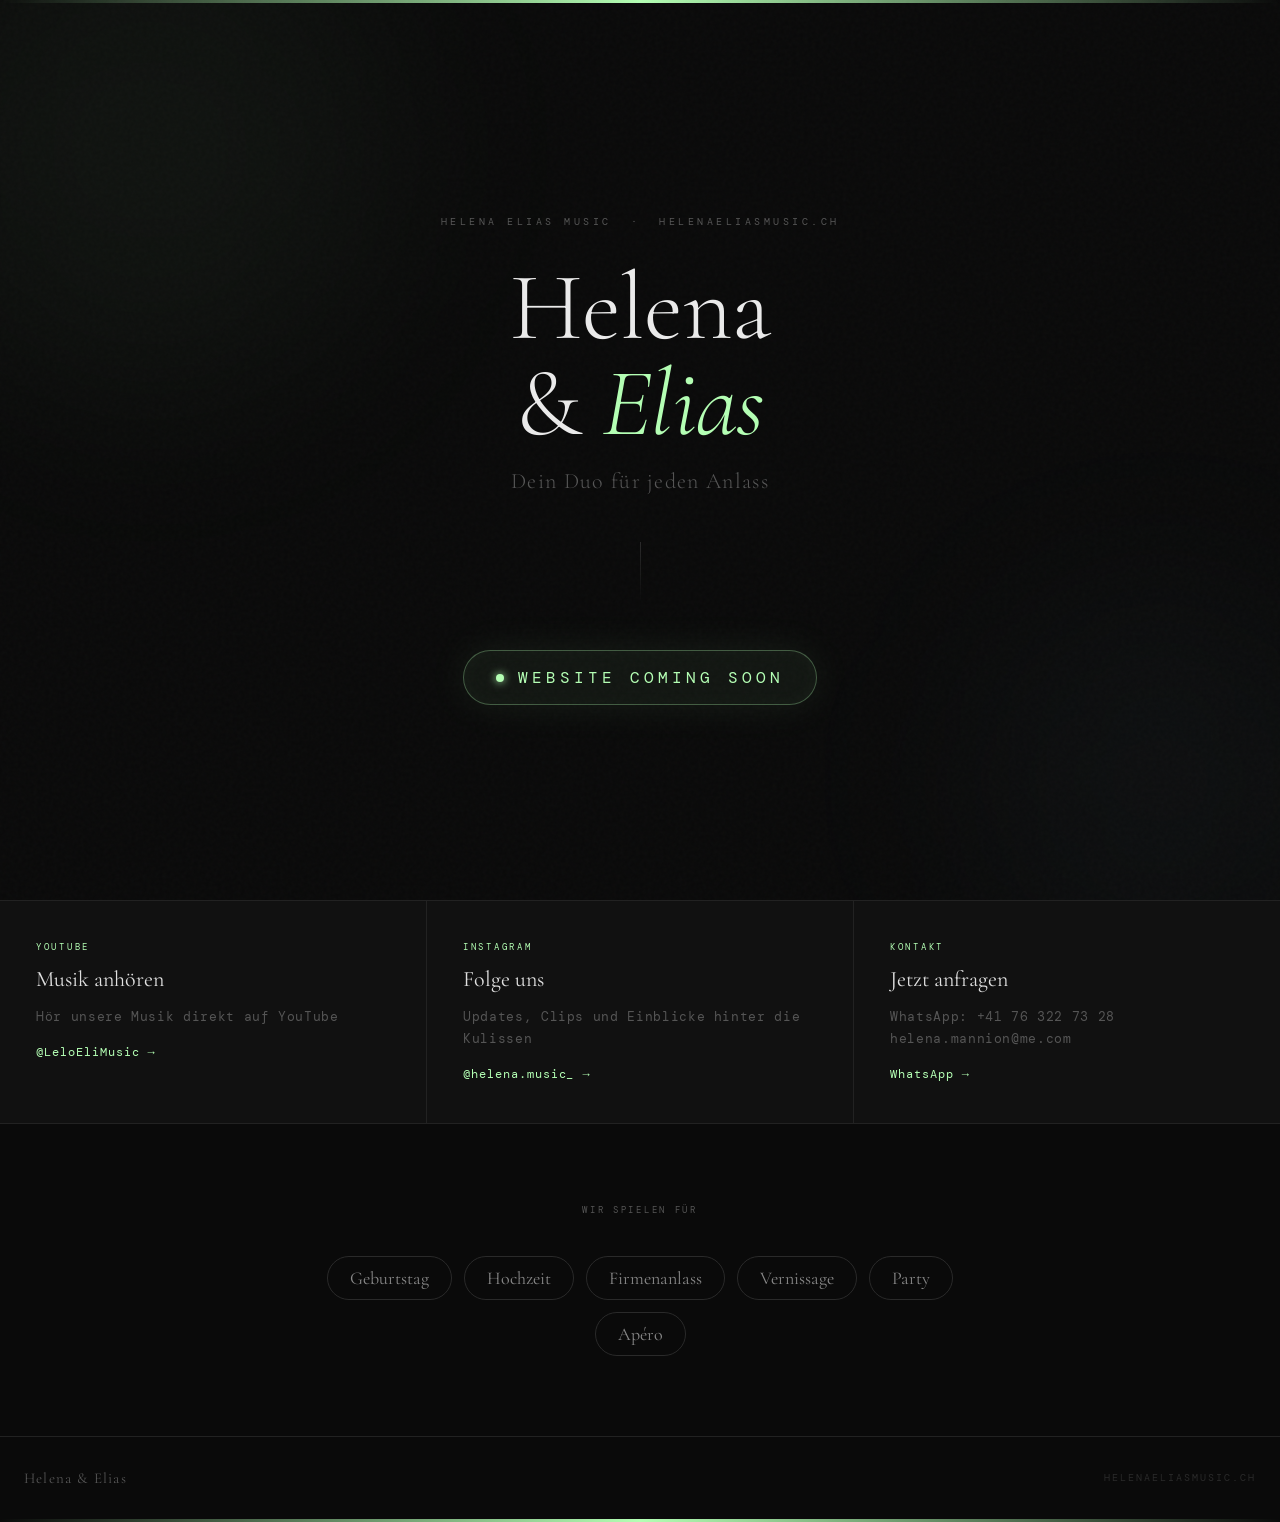
==== index.html @ 54dea88c "add coming soon page" ====
<!DOCTYPE html>
<html lang="de">
<head>
<meta charset="UTF-8">
<meta name="viewport" content="width=device-width, initial-scale=1.0">
<title>Helena Elias Music</title>
<link rel="preconnect" href="https://fonts.googleapis.com">
<link href="https://fonts.googleapis.com/css2?family=Cormorant+Garamond:ital,wght@0,300;0,400;0,600;1,300;1,400&family=DM+Mono:wght@300;400&display=swap" rel="stylesheet">
<style>
  :root {
    --black: #0a0a0a;
    --dark: #111111;
    --card: #161616;
    --border: #222222;
    --green: #b4ffb4;
    --green-dim: rgba(180,255,180,0.08);
    --text: #d8d8d8;
    --muted: #555555;
    --faint: #2a2a2a;
  }

  *, *::before, *::after { box-sizing: border-box; margin: 0; padding: 0; }

  html { scroll-behavior: smooth; }

  body {
    background: var(--black);
    color: var(--text);
    font-family: 'DM Mono', monospace;
    min-height: 100vh;
    overflow-x: hidden;
  }

  /* ── Grain overlay ── */
  body::after {
    content: '';
    position: fixed;
    inset: 0;
    background-image: url("data:image/svg+xml,%3Csvg viewBox='0 0 256 256' xmlns='http://www.w3.org/2000/svg'%3E%3Cfilter id='noise'%3E%3CfeTurbulence type='fractalNoise' baseFrequency='0.9' numOctaves='4' stitchTiles='stitch'/%3E%3C/filter%3E%3Crect width='100%25' height='100%25' filter='url(%23noise)' opacity='1'/%3E%3C/svg%3E");
    opacity: 0.025;
    pointer-events: none;
    z-index: 100;
  }

  /* ── Ambient glow ── */
  .glow {
    position: fixed;
    border-radius: 50%;
    pointer-events: none;
    filter: blur(100px);
    z-index: 0;
  }
  .glow-1 {
    width: 500px; height: 500px;
    background: rgba(180,255,180,0.04);
    top: -100px; left: -100px;
    animation: drift1 18s ease-in-out infinite alternate;
  }
  .glow-2 {
    width: 400px; height: 400px;
    background: rgba(150,220,255,0.03);
    bottom: -80px; right: -80px;
    animation: drift2 22s ease-in-out infinite alternate;
  }
  @keyframes drift1 { to { transform: translate(60px, 80px); } }
  @keyframes drift2 { to { transform: translate(-50px, -60px); } }

  /* ── Top bar ── */
  .topbar {
    position: fixed;
    top: 0; left: 0; right: 0;
    height: 3px;
    background: linear-gradient(to right, transparent, var(--green), transparent);
    z-index: 10;
  }

  /* ── Hero ── */
  .hero {
    position: relative;
    z-index: 1;
    min-height: 100vh;
    display: flex;
    flex-direction: column;
    align-items: center;
    justify-content: center;
    padding: 80px 24px 60px;
    text-align: center;
    gap: 0;
  }

  .eyebrow {
    font-size: 10px;
    letter-spacing: 0.35em;
    text-transform: uppercase;
    color: var(--muted);
    margin-bottom: 32px;
    opacity: 0;
    animation: fadeUp 0.8s 0.2s cubic-bezier(0.22,1,0.36,1) forwards;
  }

  .title {
    font-family: 'Cormorant Garamond', serif;
    font-weight: 300;
    font-size: clamp(52px, 10vw, 96px);
    line-height: 1.0;
    letter-spacing: -0.01em;
    color: #ebebeb;
    opacity: 0;
    animation: fadeUp 0.9s 0.35s cubic-bezier(0.22,1,0.36,1) forwards;
  }

  .title em {
    font-style: italic;
    color: var(--green);
  }

  .subtitle {
    font-family: 'Cormorant Garamond', serif;
    font-weight: 300;
    font-size: clamp(16px, 3vw, 22px);
    color: var(--muted);
    letter-spacing: 0.06em;
    margin-top: 16px;
    opacity: 0;
    animation: fadeUp 0.9s 0.5s cubic-bezier(0.22,1,0.36,1) forwards;
  }

  /* ── Divider ── */
  .h-rule {
    width: 1px;
    height: 60px;
    background: linear-gradient(to bottom, var(--faint), transparent);
    margin: 48px auto;
    opacity: 0;
    animation: fadeUp 0.8s 0.65s forwards;
  }

  /* ── Coming Soon badge ── */
  .badge {
    display: inline-flex;
    align-items: center;
    gap: 14px;
    border: 1px solid rgba(180,255,180,0.3);
    border-radius: 100px;
    padding: 16px 32px;
    font-size: clamp(13px, 2vw, 16px);
    letter-spacing: 0.25em;
    text-transform: uppercase;
    color: var(--green);
    background: rgba(180,255,180,0.05);
    box-shadow: 0 0 40px rgba(180,255,180,0.08), inset 0 0 20px rgba(180,255,180,0.03);
    opacity: 0;
    animation: fadeUp 0.8s 0.75s forwards;
  }

  .badge-dot {
    width: 8px; height: 8px;
    border-radius: 50%;
    background: var(--green);
    box-shadow: 0 0 8px var(--green);
    animation: pulse 2s ease-in-out infinite;
    flex-shrink: 0;
  }
  @keyframes pulse {
    0%, 100% { opacity: 1; transform: scale(1); box-shadow: 0 0 8px var(--green); }
    50% { opacity: 0.5; transform: scale(0.7); box-shadow: 0 0 4px var(--green); }
  }

  /* ── Cards row ── */
  .cards {
    position: relative;
    z-index: 1;
    display: grid;
    grid-template-columns: repeat(auto-fit, minmax(240px, 1fr));
    gap: 1px;
    background: var(--border);
    border-top: 1px solid var(--border);
    border-bottom: 1px solid var(--border);
    opacity: 0;
    animation: fadeUp 1s 1s forwards;
  }

  .card {
    background: var(--dark);
    padding: 40px 36px;
    display: flex;
    flex-direction: column;
    gap: 12px;
    transition: background 0.3s;
  }
  .card:hover { background: var(--card); }

  .card-label {
    font-size: 9px;
    letter-spacing: 0.3em;
    text-transform: uppercase;
    color: var(--green);
  }

  .card-title {
    font-family: 'Cormorant Garamond', serif;
    font-size: 22px;
    font-weight: 400;
    color: #e0e0e0;
    line-height: 1.3;
  }

  .card-value {
    font-size: 13px;
    color: var(--muted);
    letter-spacing: 0.05em;
    line-height: 1.7;
  }

  .card-link {
    display: inline-block;
    margin-top: 4px;
    font-size: 12px;
    color: var(--green);
    text-decoration: none;
    letter-spacing: 0.08em;
    border-bottom: 1px solid transparent;
    transition: border-color 0.2s;
  }
  .card-link:hover { border-color: var(--green); }

  /* ── Events list ── */
  .occasions {
    position: relative;
    z-index: 1;
    padding: 80px 24px;
    max-width: 700px;
    margin: 0 auto;
    text-align: center;
    opacity: 0;
    animation: fadeUp 1s 1.2s forwards;
  }

  .occasions-label {
    font-size: 9px;
    letter-spacing: 0.3em;
    text-transform: uppercase;
    color: var(--muted);
    margin-bottom: 40px;
  }

  .occasions-grid {
    display: flex;
    flex-wrap: wrap;
    justify-content: center;
    gap: 12px;
  }

  .occasion-pill {
    border: 1px solid var(--faint);
    border-radius: 100px;
    padding: 10px 22px;
    font-family: 'Cormorant Garamond', serif;
    font-size: 18px;
    color: #888;
    transition: border-color 0.3s, color 0.3s;
    cursor: default;
  }
  .occasion-pill:hover { border-color: var(--green); color: #d8d8d8; }

  /* ── Footer ── */
  footer {
    position: relative;
    z-index: 1;
    border-top: 1px solid var(--border);
    padding: 32px 24px;
    display: flex;
    justify-content: space-between;
    align-items: center;
    flex-wrap: wrap;
    gap: 12px;
  }

  .footer-name {
    font-family: 'Cormorant Garamond', serif;
    font-size: 15px;
    color: var(--muted);
    letter-spacing: 0.08em;
  }

  .footer-domain {
    font-size: 10px;
    letter-spacing: 0.2em;
    color: var(--faint);
    text-transform: uppercase;
  }

  /* Bottom accent bar */
  .bottombar {
    height: 3px;
    background: linear-gradient(to right, transparent, var(--green), transparent);
  }

  @keyframes fadeUp {
    from { opacity: 0; transform: translateY(18px); }
    to   { opacity: 1; transform: translateY(0); }
  }

  @media (max-width: 480px) {
    .cards { grid-template-columns: 1fr; }
    footer { justify-content: center; text-align: center; }
  }
</style>
</head>
<body>

<div class="glow glow-1"></div>
<div class="glow glow-2"></div>
<div class="topbar"></div>

<!-- Hero -->
<section class="hero">
  <p class="eyebrow">Helena Elias Music &nbsp;·&nbsp; helenaeliasmusic.ch</p>

  <h1 class="title">Helena<br>&amp; <em>Elias</em></h1>
  <p class="subtitle">Dein Duo für jeden Anlass</p>

  <div class="h-rule"></div>

  <div class="badge">
    <span class="badge-dot"></span>
    Website coming soon
  </div>
</section>

<!-- Contact Cards -->
<div class="cards">
  <div class="card">
    <span class="card-label">YouTube</span>
    <div class="card-title">Musik anhören</div>
    <div class="card-value">Hör unsere Musik direkt auf YouTube</div>
    <a class="card-link" href="https://www.youtube.com/@LeloEliMusic" target="_blank">@LeloEliMusic →</a>
  </div>

  <div class="card">
    <span class="card-label">Instagram</span>
    <div class="card-title">Folge uns</div>
    <div class="card-value">Updates, Clips und Einblicke hinter die Kulissen</div>
    <a class="card-link" href="https://www.instagram.com/helena.music_" target="_blank">@helena.music_ →</a>
  </div>

  <div class="card">
    <span class="card-label">Kontakt</span>
    <div class="card-title">Jetzt anfragen</div>
    <div class="card-value">
      WhatsApp: +41 76 322 73 28<br>
      helena.mannion@me.com
    </div>
    <a class="card-link" href="https://wa.me/41763227328" target="_blank">WhatsApp →</a>
  </div>
</div>

<!-- Occasions -->
<section class="occasions">
  <p class="occasions-label">Wir spielen für</p>
  <div class="occasions-grid">
    <span class="occasion-pill">Geburtstag</span>
    <span class="occasion-pill">Hochzeit</span>
    <span class="occasion-pill">Firmenanlass</span>
    <span class="occasion-pill">Vernissage</span>
    <span class="occasion-pill">Party</span>
    <span class="occasion-pill">Apéro</span>
  </div>
</section>

<!-- Footer -->
<footer>
  <span class="footer-name">Helena &amp; Elias</span>
  <span class="footer-domain">helenaeliasmusic.ch</span>
</footer>
<div class="bottombar"></div>

</body>
</html>
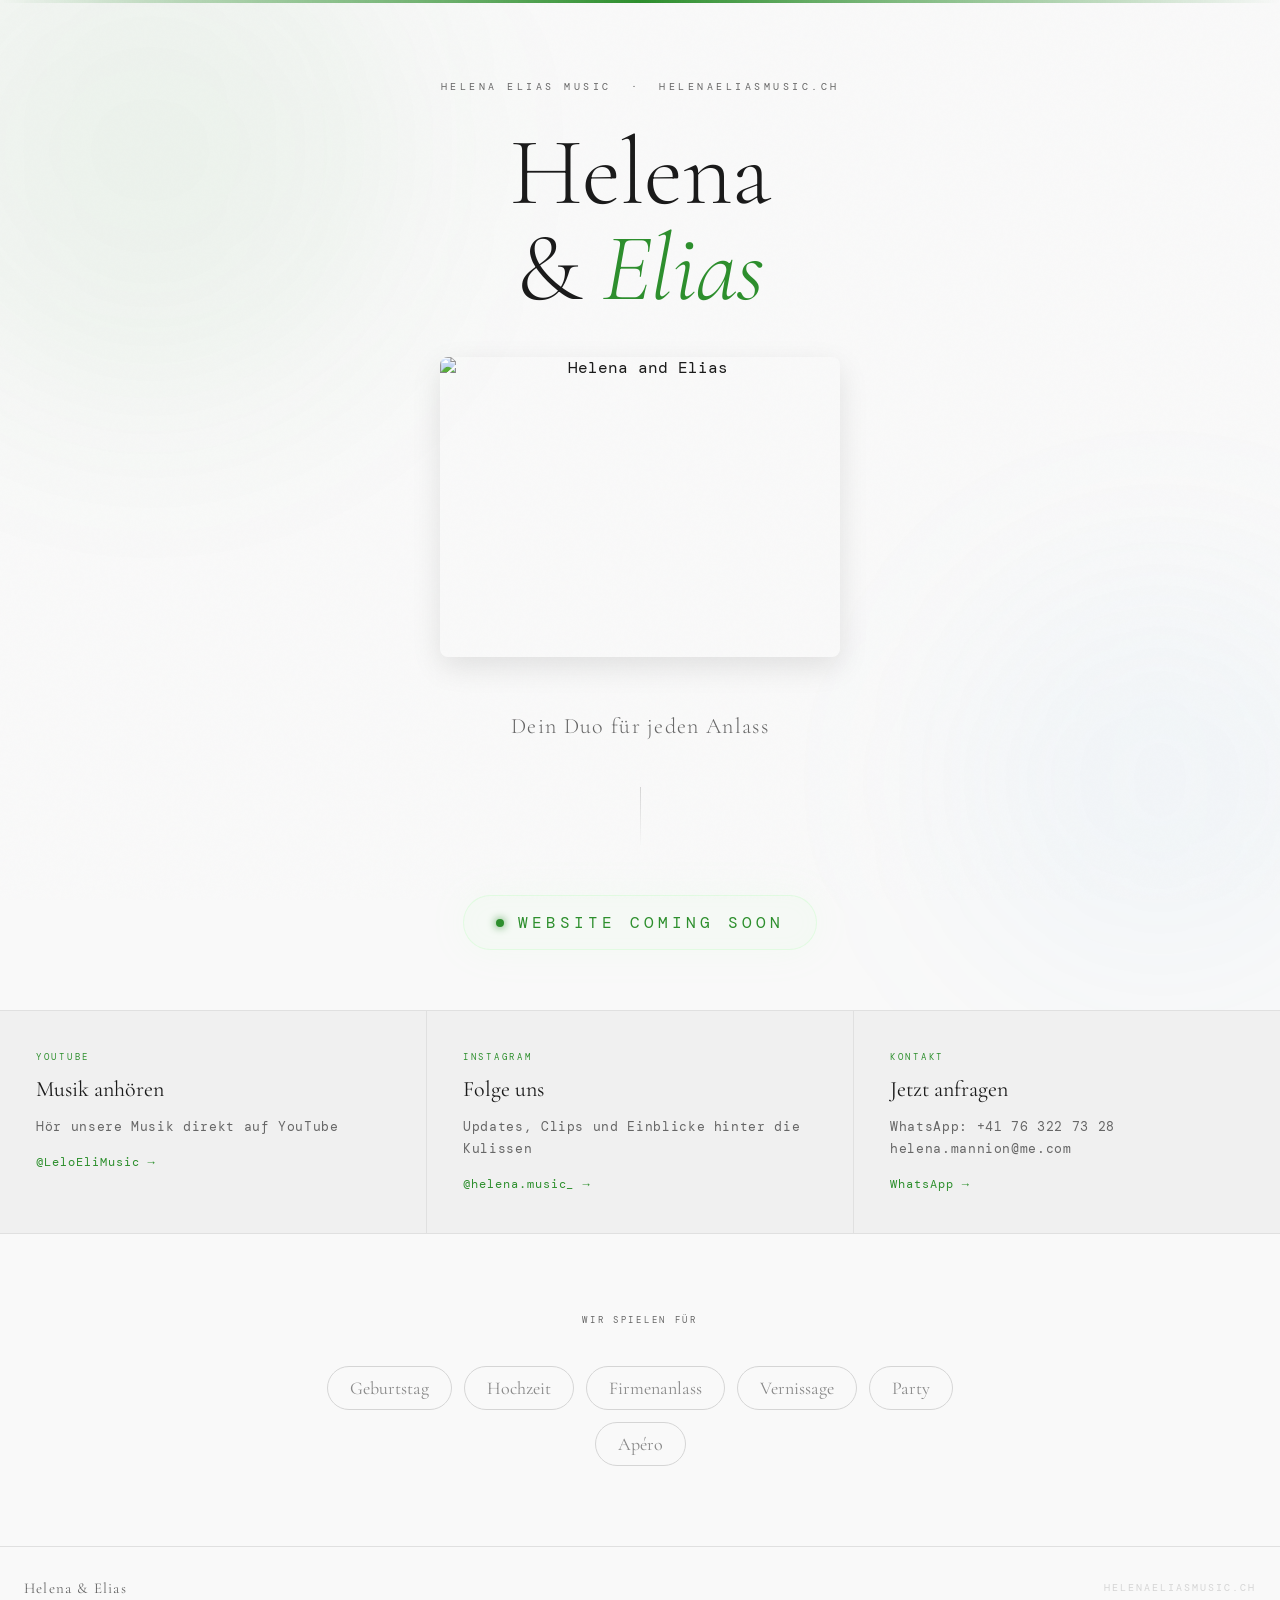
==== commit 10528e0a: "Changes to website colour. Removal of banner about website coming soon. Spacing removed." ====
--- a/index.html
+++ b/index.html
@@ -8,15 +8,15 @@
 <link href="https://fonts.googleapis.com/css2?family=Cormorant+Garamond:ital,wght@0,300;0,400;0,600;1,300;1,400&family=DM+Mono:wght@300;400&display=swap" rel="stylesheet">
 <style>
   :root {
-    --black: #0a0a0a;
-    --dark: #111111;
-    --card: #161616;
-    --border: #222222;
-    --green: #b4ffb4;
-    --green-dim: rgba(180,255,180,0.08);
-    --text: #d8d8d8;
-    --muted: #555555;
-    --faint: #2a2a2a;
+    --black: #f9f9f9;
+    --dark: #f0f0f0;
+    --card: #ffffff;
+    --border: #e0e0e0;
+    --green: #2d8f2d;
+    --green-dim: rgba(45,143,45,0.08);
+    --text: #1a1a1a;
+    --muted: #666666;
+    --faint: #d5d5d5;
   }
 
   *, *::before, *::after { box-sizing: border-box; margin: 0; padding: 0; }
@@ -37,7 +37,7 @@
     position: fixed;
     inset: 0;
     background-image: url("data:image/svg+xml,%3Csvg viewBox='0 0 256 256' xmlns='http://www.w3.org/2000/svg'%3E%3Cfilter id='noise'%3E%3CfeTurbulence type='fractalNoise' baseFrequency='0.9' numOctaves='4' stitchTiles='stitch'/%3E%3C/filter%3E%3Crect width='100%25' height='100%25' filter='url(%23noise)' opacity='1'/%3E%3C/svg%3E");
-    opacity: 0.025;
+    opacity: 0.015;
     pointer-events: none;
     z-index: 100;
   }
@@ -52,13 +52,13 @@
   }
   .glow-1 {
     width: 500px; height: 500px;
-    background: rgba(180,255,180,0.04);
+    background: rgba(45,143,45,0.06);
     top: -100px; left: -100px;
     animation: drift1 18s ease-in-out infinite alternate;
   }
   .glow-2 {
     width: 400px; height: 400px;
-    background: rgba(150,220,255,0.03);
+    background: rgba(100,180,220,0.05);
     bottom: -80px; right: -80px;
     animation: drift2 22s ease-in-out infinite alternate;
   }
@@ -104,7 +104,7 @@
     font-size: clamp(52px, 10vw, 96px);
     line-height: 1.0;
     letter-spacing: -0.01em;
-    color: #ebebeb;
+    color: #1a1a1a;
     opacity: 0;
     animation: fadeUp 0.9s 0.35s cubic-bezier(0.22,1,0.36,1) forwards;
   }
@@ -112,6 +112,18 @@
   .title em {
     font-style: italic;
     color: var(--green);
+  }
+
+  .hero-image {
+    width: 100%;
+    max-width: 400px;
+    height: 300px;
+    object-fit: cover;
+    border-radius: 8px;
+    margin: 40px auto;
+    box-shadow: 0 10px 30px rgba(0, 0, 0, 0.1);
+    opacity: 0;
+    animation: fadeUp 0.9s 0.45s cubic-bezier(0.22,1,0.36,1) forwards;
   }
 
   .subtitle {
@@ -201,7 +213,7 @@
     font-family: 'Cormorant Garamond', serif;
     font-size: 22px;
     font-weight: 400;
-    color: #e0e0e0;
+    color: #1a1a1a;
     line-height: 1.3;
   }
 
@@ -318,6 +330,9 @@
   <p class="eyebrow">Helena Elias Music &nbsp;·&nbsp; helenaeliasmusic.ch</p>
 
   <h1 class="title">Helena<br>&amp; <em>Elias</em></h1>
+
+  <img class="hero-image" src="/img/duo.jpg" alt="Helena and Elias">
+
   <p class="subtitle">Dein Duo für jeden Anlass</p>
 
   <div class="h-rule"></div>
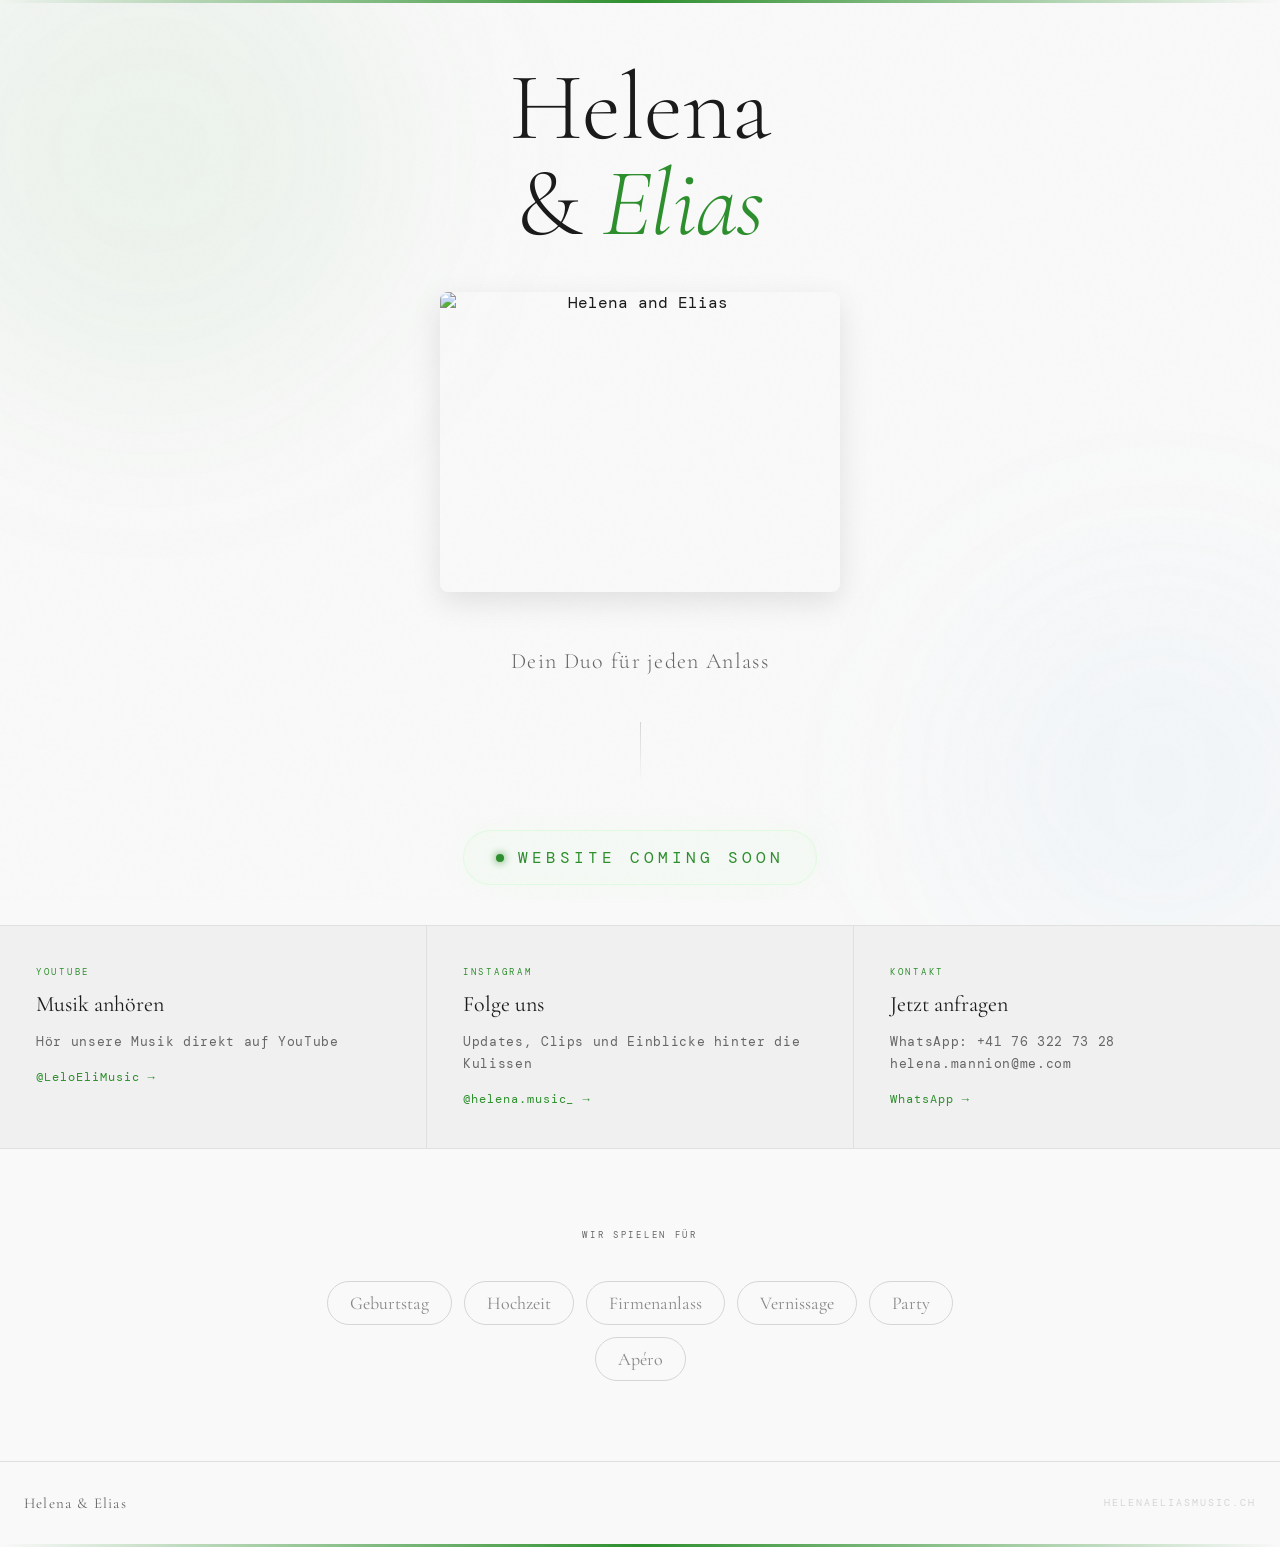
==== commit 55a87bef: "UI response fixes. Better UX." ====
--- a/index.html
+++ b/index.html
@@ -83,9 +83,22 @@
     flex-direction: column;
     align-items: center;
     justify-content: center;
-    padding: 80px 24px 60px;
+    padding: 60px 24px 40px;
     text-align: center;
     gap: 0;
+  }
+
+  @media (max-width: 768px) {
+    .hero {
+      padding: 40px 20px 30px;
+      min-height: auto;
+    }
+  }
+
+  @media (max-width: 480px) {
+    .hero {
+      padding: 30px 16px 20px;
+    }
   }
 
   .eyebrow {
@@ -115,15 +128,32 @@
   }
 
   .hero-image {
-    width: 100%;
+    width: 90%;
     max-width: 400px;
-    height: 300px;
+    height: auto;
+    aspect-ratio: 4/3;
     object-fit: cover;
     border-radius: 8px;
     margin: 40px auto;
     box-shadow: 0 10px 30px rgba(0, 0, 0, 0.1);
     opacity: 0;
     animation: fadeUp 0.9s 0.45s cubic-bezier(0.22,1,0.36,1) forwards;
+  }
+
+  @media (max-width: 768px) {
+    .hero-image {
+      width: 90%;
+      max-width: none;
+      margin: 30px auto;
+    }
+  }
+
+  @media (max-width: 480px) {
+    .hero-image {
+      width: 95%;
+      max-width: none;
+      margin: 20px auto;
+    }
   }
 
   .subtitle {
@@ -316,6 +346,32 @@
   @media (max-width: 480px) {
     .cards { grid-template-columns: 1fr; }
     footer { justify-content: center; text-align: center; }
+
+    .eyebrow {
+      font-size: 9px;
+      margin-bottom: 20px;
+    }
+
+    .title {
+      font-size: clamp(36px, 8vw, 52px);
+    }
+
+    .subtitle {
+      font-size: clamp(14px, 2.5vw, 18px);
+    }
+
+    .badge {
+      padding: 12px 24px;
+      font-size: 12px;
+    }
+
+    .card {
+      padding: 24px 20px;
+    }
+
+    .occasions {
+      padding: 40px 16px;
+    }
   }
 </style>
 </head>
@@ -327,8 +383,6 @@
 
 <!-- Hero -->
 <section class="hero">
-  <p class="eyebrow">Helena Elias Music &nbsp;·&nbsp; helenaeliasmusic.ch</p>
-
   <h1 class="title">Helena<br>&amp; <em>Elias</em></h1>
 
   <img class="hero-image" src="/img/duo.jpg" alt="Helena and Elias">
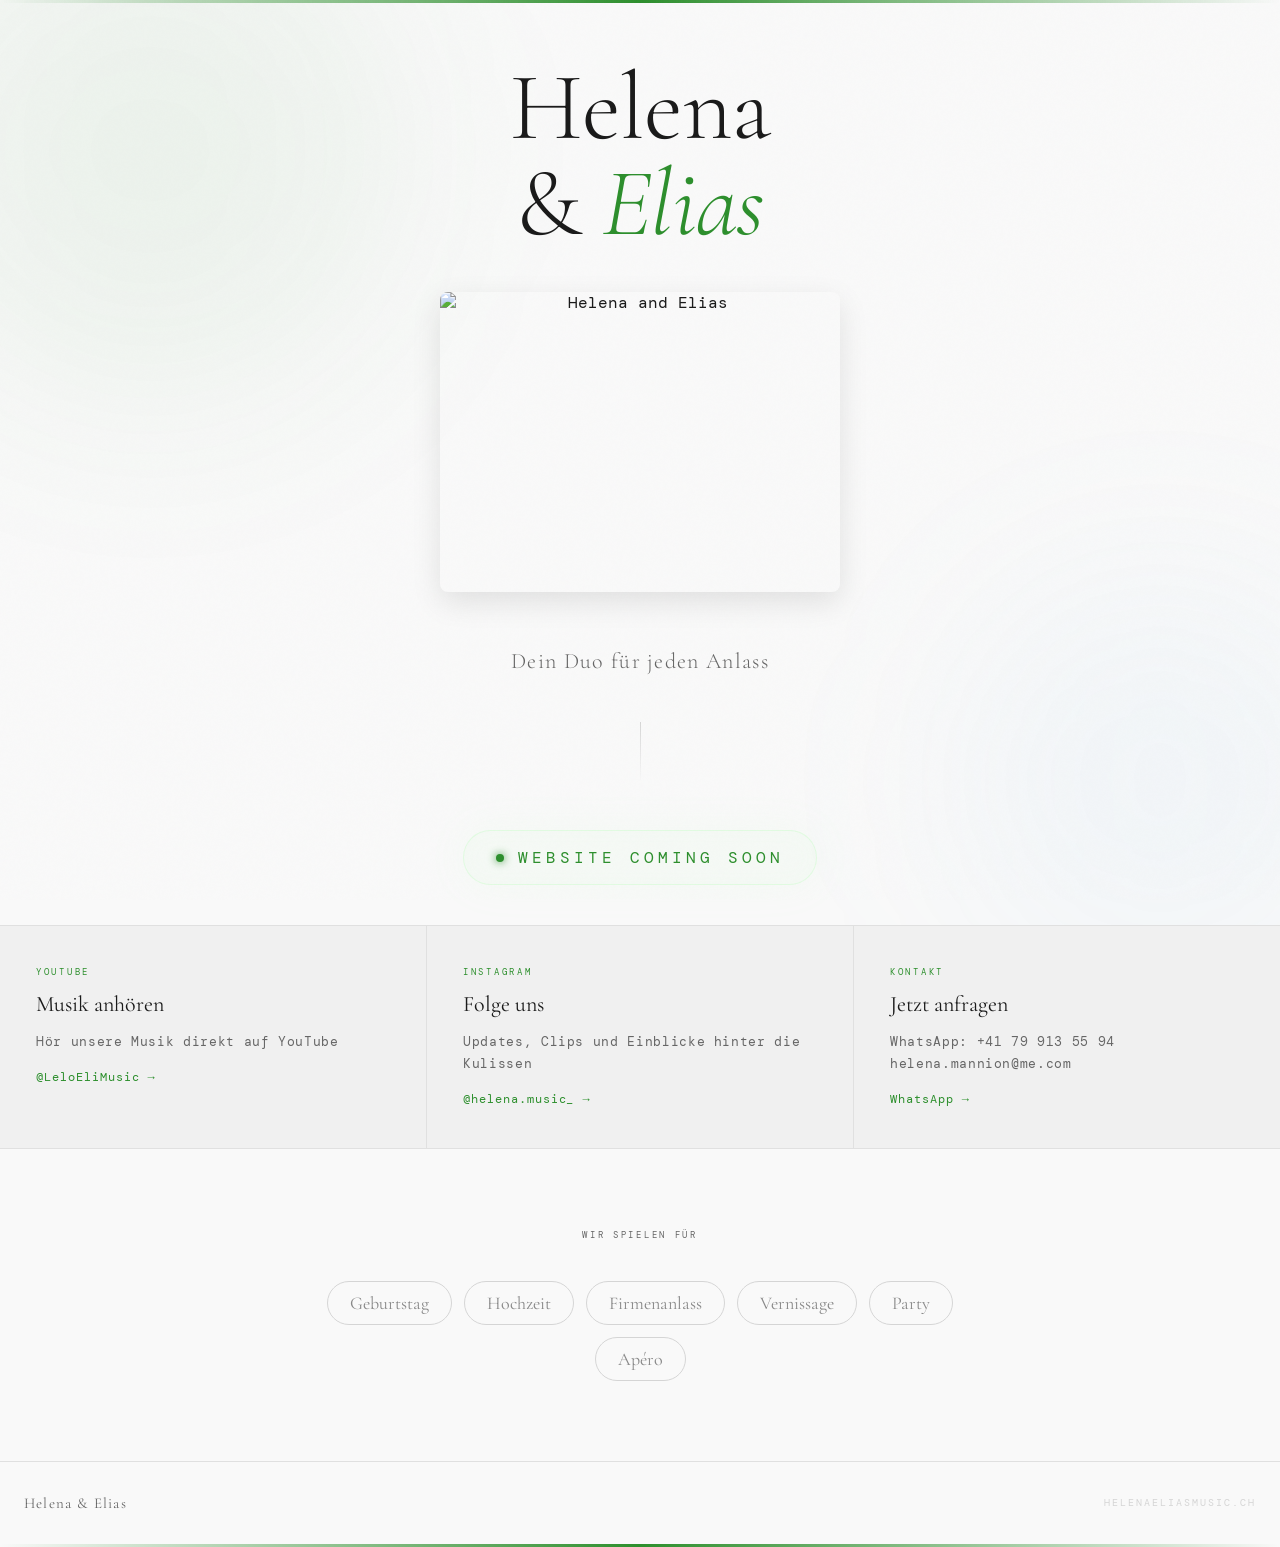
==== commit 9fb5e1ad: "Major changes" ====
--- a/index.html
+++ b/index.html
@@ -417,10 +417,10 @@
     <span class="card-label">Kontakt</span>
     <div class="card-title">Jetzt anfragen</div>
     <div class="card-value">
-      WhatsApp: +41 76 322 73 28<br>
+      WhatsApp: +41 79 913 55 94<br>
       helena.mannion@me.com
     </div>
-    <a class="card-link" href="https://wa.me/41763227328" target="_blank">WhatsApp →</a>
+    <a class="card-link" href="https://wa.me/41799135594" target="_blank">WhatsApp →</a>
   </div>
 </div>
 
